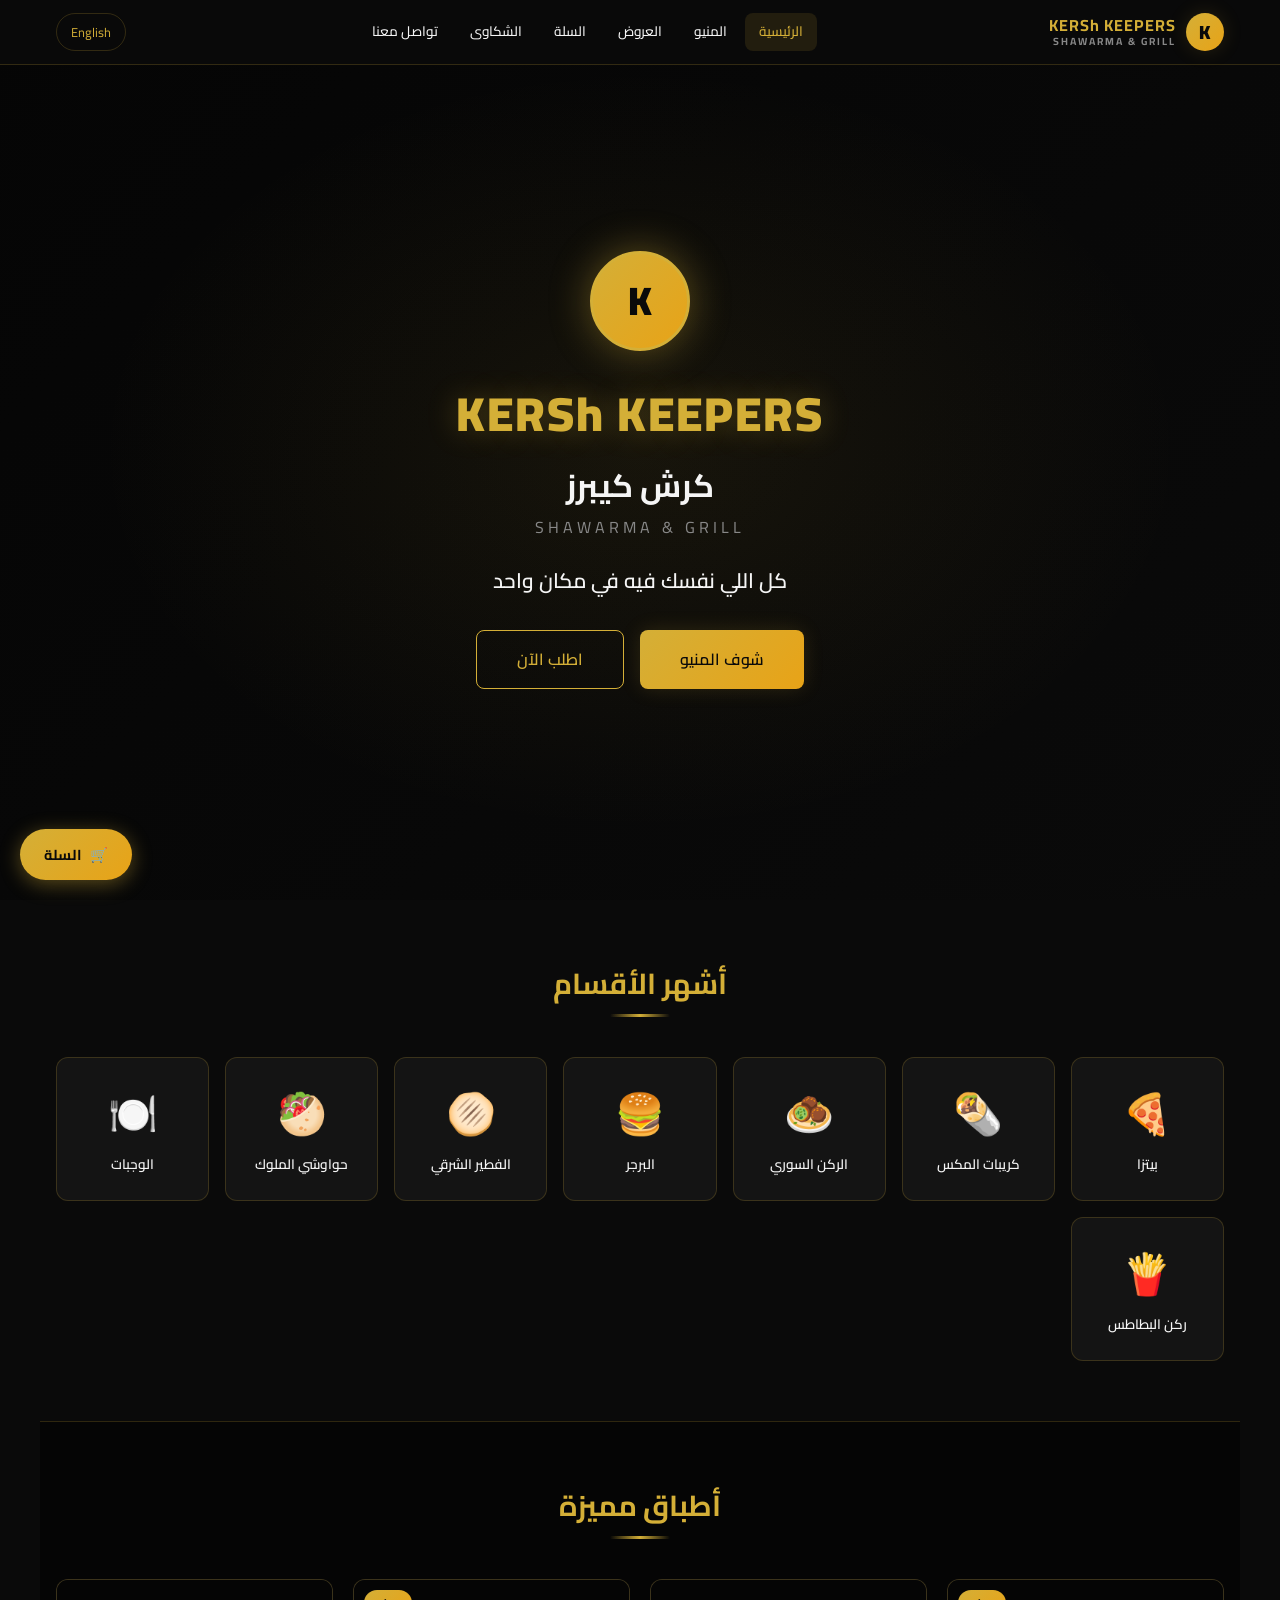
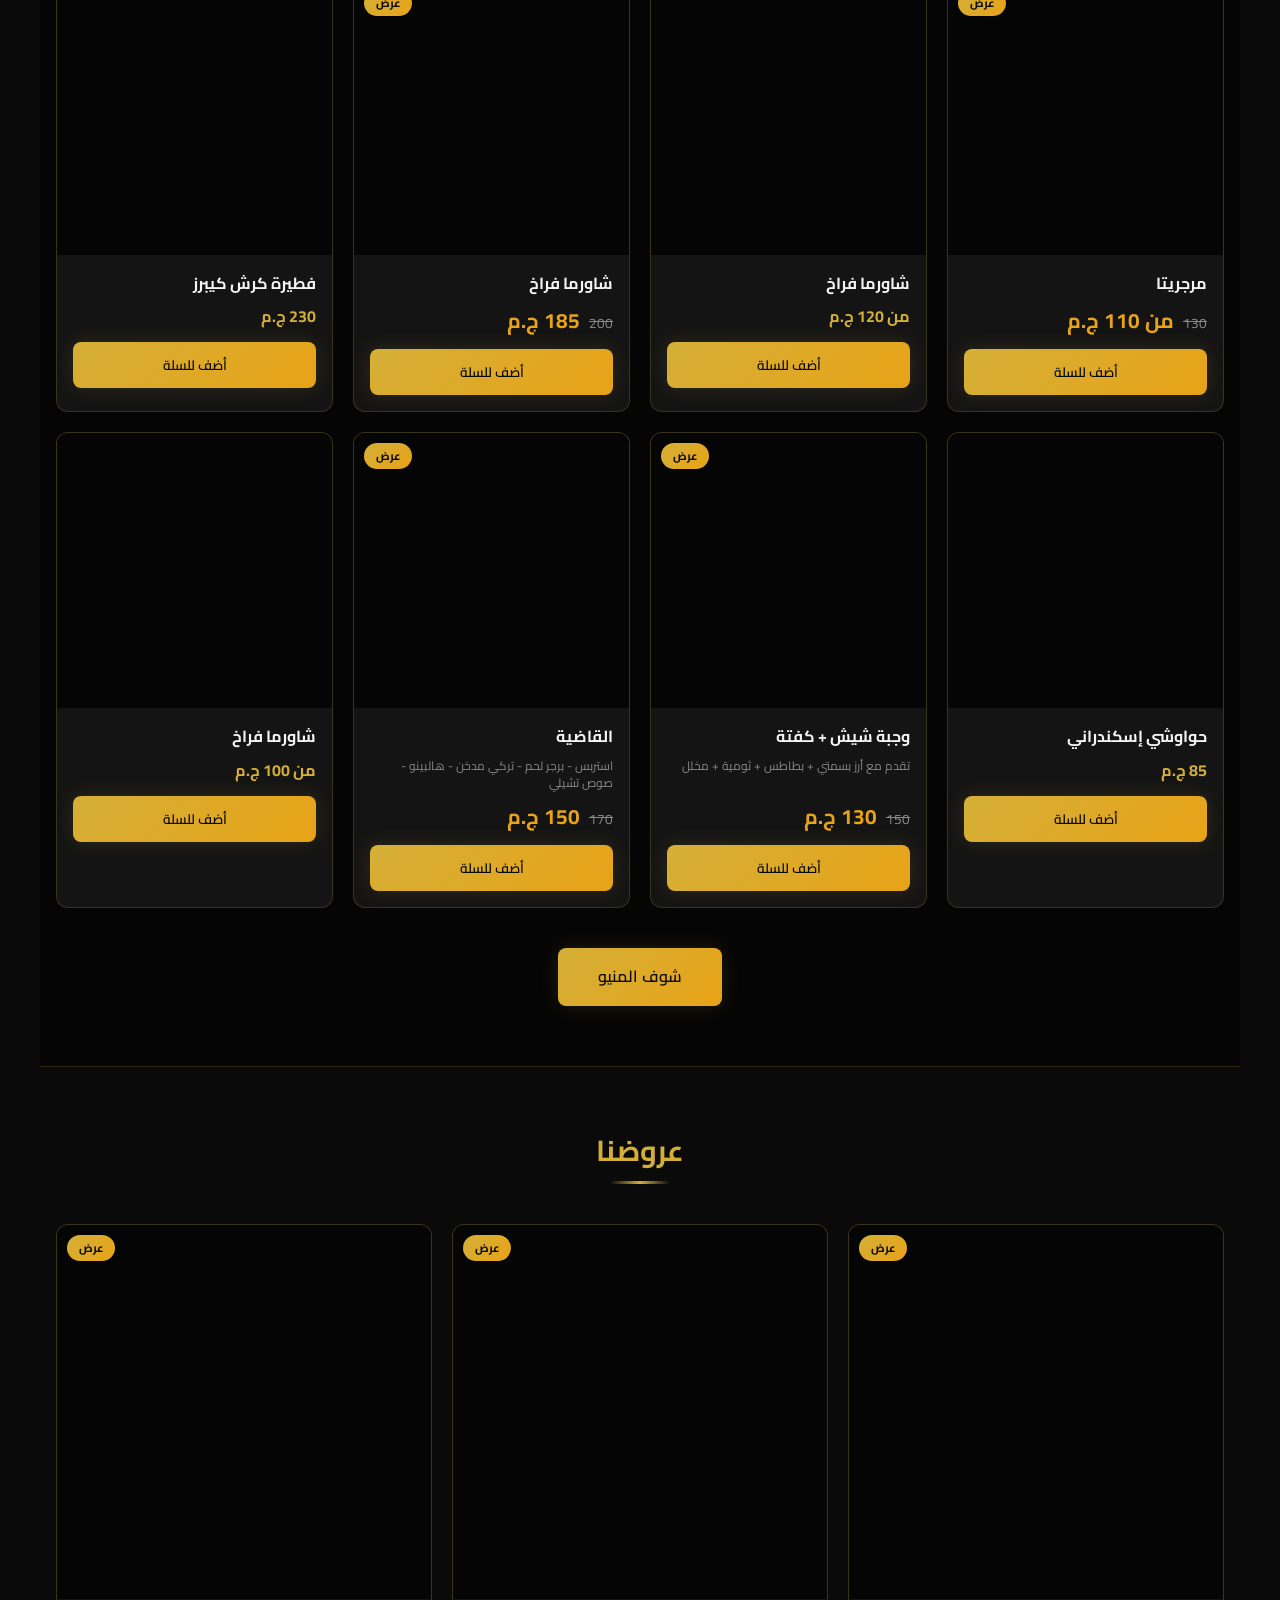
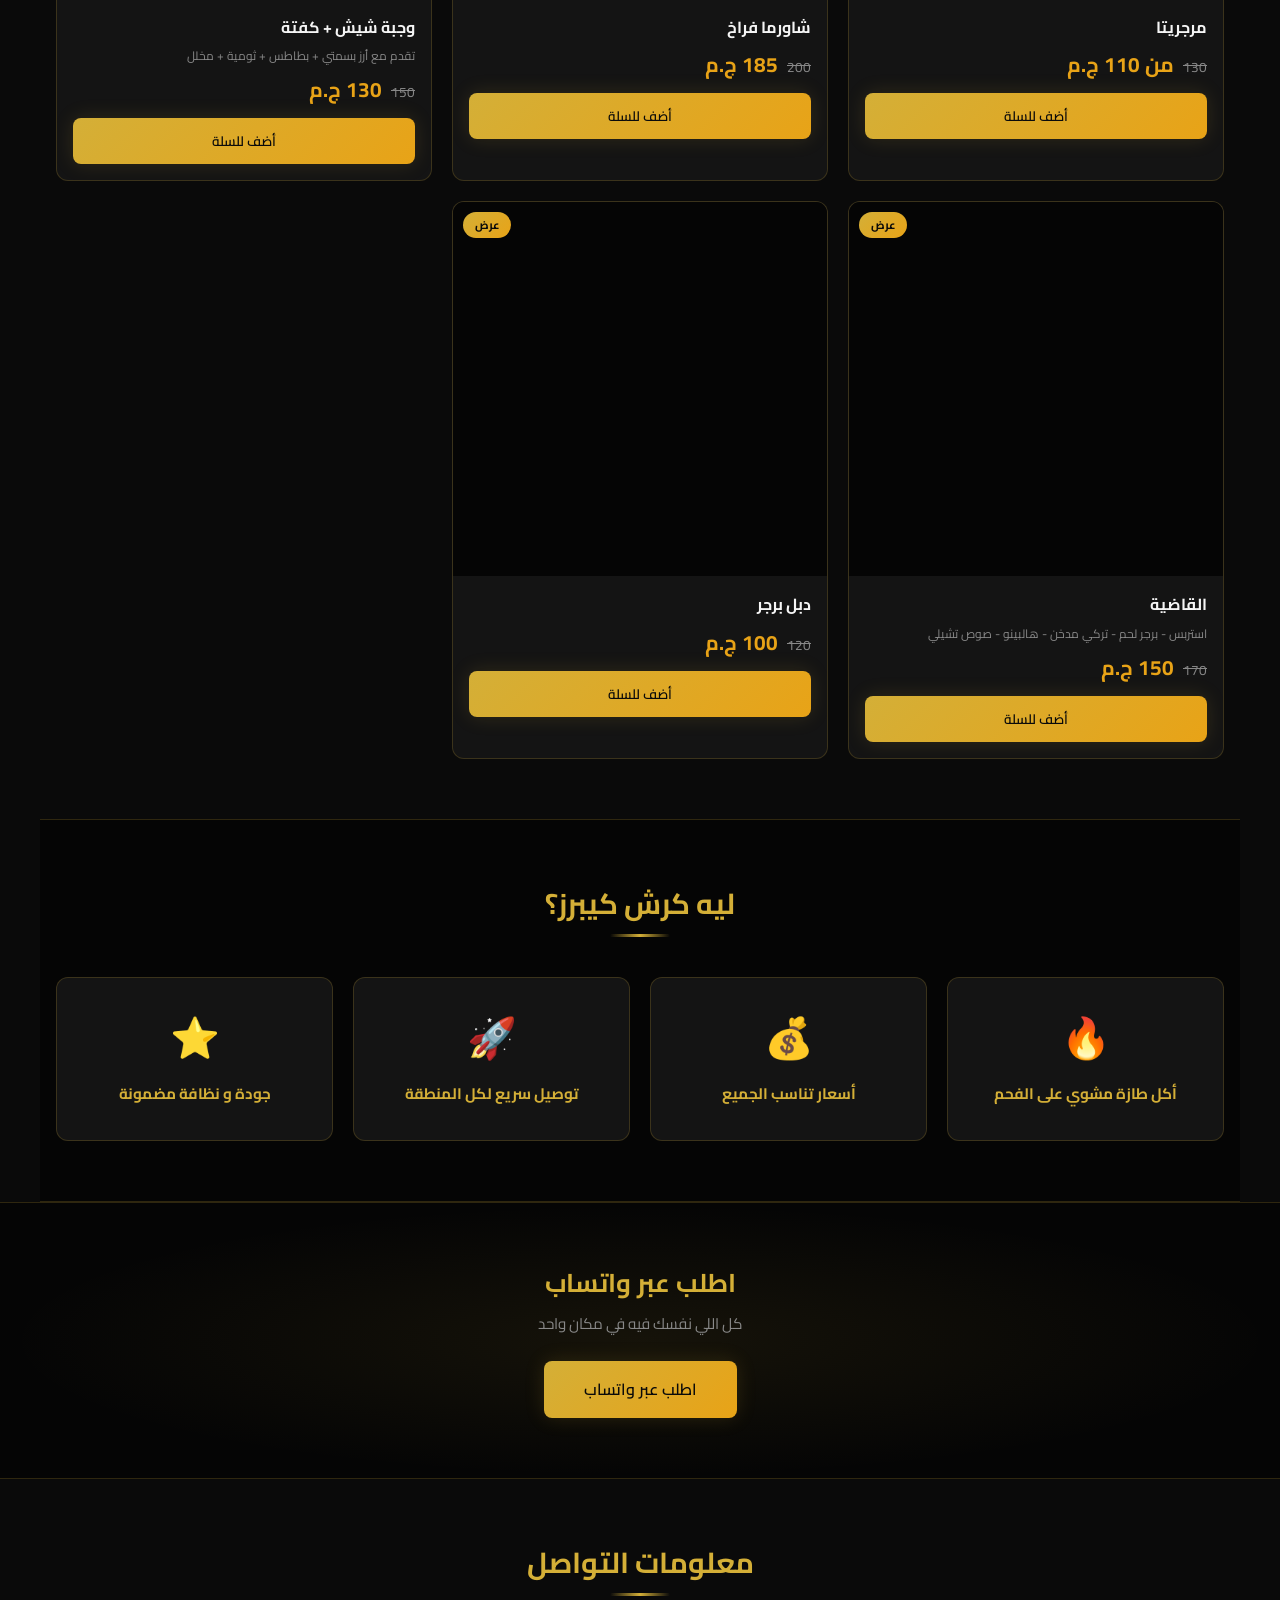
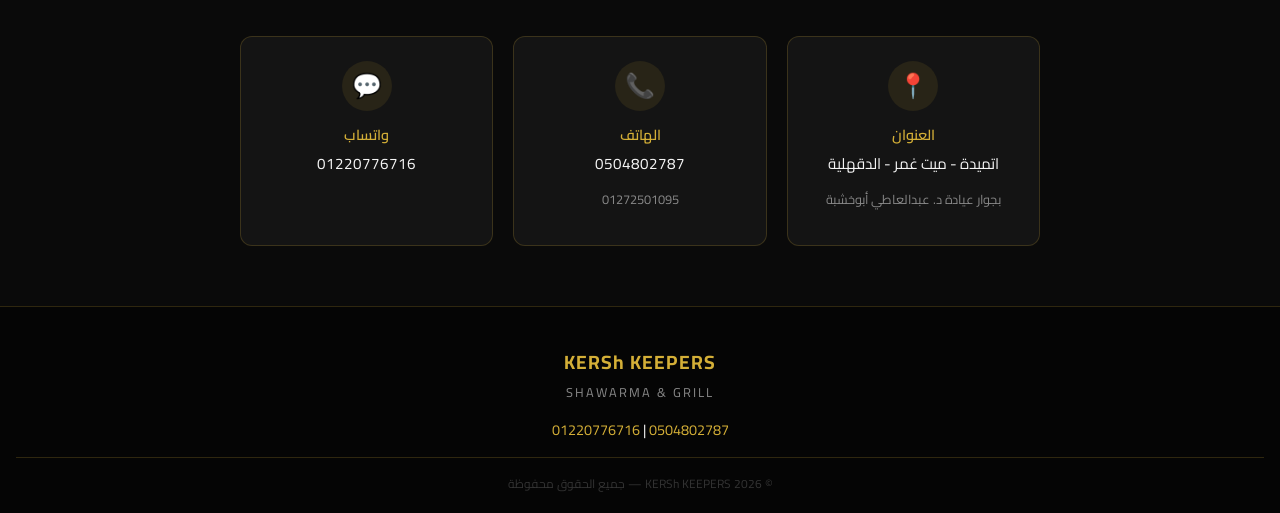
==== index.html @ 77aa8980 "first commit" ====
<!DOCTYPE html>
<html lang="ar" dir="rtl">
<head>
  <meta charset="UTF-8" />
  <meta name="viewport" content="width=device-width, initial-scale=1.0" />
  <title>KERSh KEEPERS - Shawarma & Grill</title>
  <meta name="description" content="كرش كيبرز - شاورما و جريل | كل اللي نفسك فيه في مكان واحد" />
  <link rel="stylesheet" href="./css/style.css" />
</head>
<body class="rtl">

  <!-- Navbar -->
  <nav class="navbar">
    <div class="nav-container">
      <a href="index.html" class="nav-brand">
        <div class="brand-logo">K</div>
        <div class="brand-text">
          <span class="brand-name">KERSh KEEPERS</span>
          <span class="brand-slogan">SHAWARMA & GRILL</span>
        </div>
      </a>
      <div class="nav-links"></div>
      <div class="nav-actions">
        <button id="lang-switch">English</button>
        <button class="nav-toggle"><span></span><span></span><span></span></button>
      </div>
    </div>
  </nav>

  <!-- Hero -->
  <section class="hero">
    <div class="hero-bg"></div>
    <div class="hero-content">
      <div class="hero-logo">K</div>
      <h1>KERSh KEEPERS</h1>
      <div class="hero-arabic">كرش كيبرز</div>
      <div class="hero-slogan">Shawarma & Grill</div>
      <p class="hero-headline" data-i18n="home.headline">كل اللي نفسك فيه في مكان واحد</p>
      <div class="hero-buttons">
        <a href="menu.html" class="btn btn-gold btn-lg" data-i18n="home.viewMenu">شوف المنيو</a>
        <a href="cart.html" class="btn btn-outline btn-lg" data-i18n="home.orderNow">اطلب الآن</a>
      </div>
    </div>
  </section>

  <!-- Popular Categories -->
  <section class="section">
    <div class="section-title">
      <h2 data-i18n="home.popularCategories">أشهر الأقسام</h2>
      <div class="title-line"></div>
    </div>
    <div class="cat-grid" id="home-categories"></div>
  </section>

  <!-- Featured Products -->
  <section class="section" style="background: var(--dark-black); border-top: 1px solid var(--border); border-bottom: 1px solid var(--border);">
    <div class="section-title">
      <h2 data-i18n="home.featuredProducts">أطباق مميزة</h2>
      <div class="title-line"></div>
    </div>
    <div class="product-grid" id="home-featured"></div>
    <div class="text-center mt-40">
      <a href="menu.html" class="btn btn-gold btn-lg" data-i18n="home.viewMenu">شوف المنيو</a>
    </div>
  </section>

  <!-- Offers -->
  <section class="section">
    <div class="section-title">
      <h2 data-i18n="home.offers">عروضنا</h2>
      <div class="title-line"></div>
    </div>
    <div id="home-offers"></div>
  </section>

  <!-- Why Us -->
  <section class="section" style="background: var(--dark-black); border-top: 1px solid var(--border); border-bottom: 1px solid var(--border);">
    <div class="section-title">
      <h2 data-i18n="home.whyUs">ليه كرش كيبرز؟</h2>
      <div class="title-line"></div>
    </div>
    <div class="why-grid">
      <div class="why-card">
        <div class="why-icon">🔥</div>
        <h3 data-i18n="home.whyUs1">أكل طازة مشوي على الفحم</h3>
      </div>
      <div class="why-card">
        <div class="why-icon">💰</div>
        <h3 data-i18n="home.whyUs2">أسعار تناسب الجميع</h3>
      </div>
      <div class="why-card">
        <div class="why-icon">🚀</div>
        <h3 data-i18n="home.whyUs3">توصيل سريع لكل المنطقة</h3>
      </div>
      <div class="why-card">
        <div class="why-icon">⭐</div>
        <h3 data-i18n="home.whyUs4">جودة و نظافة مضمونة</h3>
      </div>
    </div>
  </section>

  <!-- WhatsApp CTA -->
  <section class="cta-section">
    <h2 data-i18n="home.whatsappCTA">اطلب عبر واتساب</h2>
    <p data-i18n="home.headline">كل اللي نفسك فيه في مكان واحد</p>
    <a href="https://wa.me/201220776716" target="_blank" class="btn btn-gold btn-lg" data-i18n="home.whatsappCTA">اطلب عبر واتساب</a>
  </section>

  <!-- Contact Info -->
  <section class="section">
    <div class="section-title">
      <h2 data-i18n="home.contactInfo">معلومات التواصل</h2>
      <div class="title-line"></div>
    </div>
    <div class="contact-grid">
      <div class="contact-card">
        <div class="contact-icon">📍</div>
        <h3 data-i18n="contact.address">العنوان</h3>
        <p>اتميدة - ميت غمر - الدقهلية</p>
        <p class="contact-detail">بجوار عيادة د. عبدالعاطي أبوخشبة</p>
      </div>
      <div class="contact-card">
        <div class="contact-icon">📞</div>
        <h3 data-i18n="contact.phone">الهاتف</h3>
        <p><a href="tel:0504802787">0504802787</a></p>
        <p class="contact-detail"><a href="tel:01272501095">01272501095</a></p>
      </div>
      <div class="contact-card">
        <div class="contact-icon">💬</div>
        <h3 data-i18n="contact.whatsapp">واتساب</h3>
        <p><a href="https://wa.me/201220776716" target="_blank">01220776716</a></p>
      </div>
    </div>
  </section>

  <!-- Footer -->
  <footer class="footer">
    <div class="footer-brand">KERSh KEEPERS</div>
    <div class="footer-slogan">SHAWARMA & GRILL</div>
    <div class="footer-phone">
      <a href="tel:0504802787">0504802787</a> | 
      <a href="https://wa.me/201220776716" target="_blank">01220776716</a>
    </div>
    <div class="footer-copy">
      &copy; 2026 KERSh KEEPERS — <span data-i18n="footer.rights">جميع الحقوق محفوظة</span>
    </div>
  </footer>

  <!-- Sticky Cart -->
  <div class="sticky-cart" id="sticky-cart">
    <a href="cart.html">
      🛒 <span data-i18n="nav.cart">السلة</span>
      <span class="sticky-badge cart-badge" style="display:none">0</span>
    </a>
  </div>

  <!-- Scripts -->
  <script src="./data/products.js"></script>
  <script src="./js/language.js"></script>
  <script src="./js/cart.js"></script>
  <script src="./js/whatsapp.js"></script>
  <script src="./js/app.js"></script>
  <script>
    function renderHome() {
      /* Categories */
      var catContainer = document.getElementById("home-categories");
      if (catContainer) {
        catContainer.innerHTML = "";
        var featuredCats = ["pizza", "crepe-mix", "syrian", "burger", "fateer", "hawashi", "meals", "potato"];
        featuredCats.forEach(function (catId) {
          var cat = categories.find(function (c) { return c.id === catId; });
          if (!cat) return;
          var a = document.createElement("a");
          a.href = "menu.html?cat=" + cat.id;
          a.className = "cat-card";
          a.innerHTML = '<div class="cat-icon">' + cat.icon + '</div>' +
            '<div class="cat-name">' + (getLang() === "ar" ? cat.nameAr : cat.nameEn) + '</div>';
          catContainer.appendChild(a);
        });
      }

      /* Featured */
      var featContainer = document.getElementById("home-featured");
      if (featContainer) {
        featContainer.innerHTML = "";
        getFeaturedProducts().slice(0, 8).forEach(function (p) {
          featContainer.appendChild(renderProductCard(p));
        });
      }

      /* Offers */
      var offersContainer = document.getElementById("home-offers");
      if (offersContainer) {
        var offers = getOfferProducts();
        if (offers.length === 0) {
          offersContainer.innerHTML =
            '<div class="cta-section" style="border:none;padding:30px;">' +
            '<p data-i18n="offers.noOffersHint">تابعنا لأحدث العروض والخصومات</p>' +
            '<a href="offers.html" class="btn btn-outline mt-20" data-i18n="offers.title">العروض</a>' +
            '</div>';
        } else {
          var grid = document.createElement("div");
          grid.className = "offers-grid";
          offers.forEach(function (p) { grid.appendChild(renderProductCard(p)); });
          offersContainer.appendChild(grid);
        }
      }

      /* Sticky cart */
      var sticky = document.getElementById("sticky-cart");
      if (sticky) {
        sticky.classList.add("show");
      }
    }

    document.addEventListener("DOMContentLoaded", function () {
      renderHome();
      document.addEventListener("langChanged", renderHome);
    });
  </script>
</body>
</html>
---- css/style.css ----
/* ============================================================
   KERSH KEEPERS — Dark Luxury Gold Theme
   ============================================================ */

@import url('https://fonts.googleapis.com/css2?family=Cairo:wght@400;600;700;900&family=Poppins:wght@400;500;600;700&display=swap');

:root {
  --black: #0a0a0a;
  --dark-black: #050505;
  --card-black: #141414;
  --card-black-hover: #1a1a1a;
  --gold: #d4af37;
  --gold-light: #e8c558;
  --gold-dark: #b8941e;
  --orange-gold: #e8a317;
  --white: #f5f5f5;
  --gray: #888;
  --gray-dark: #333;
  --border: rgba(212, 175, 55, 0.2);
  --border-hover: rgba(212, 175, 55, 0.5);
  --glow: 0 0 20px rgba(212, 175, 55, 0.15);
  --glow-strong: 0 0 30px rgba(212, 175, 55, 0.3);
  --radius: 12px;
  --radius-sm: 8px;
  --radius-lg: 20px;
  --transition: 0.3s ease;
  --font-ar: "Cairo", "Segoe UI", sans-serif;
  --font-en: "Poppins", "Segoe UI", sans-serif;
}

* {
  margin: 0;
  padding: 0;
  box-sizing: border-box;
}

html {
  scroll-behavior: smooth;
}

body {
  background: var(--black);
  color: var(--white);
  font-family: var(--font-en);
  line-height: 1.6;
  min-height: 100vh;
  overflow-x: hidden;
}

body.rtl {
  font-family: var(--font-ar);
  text-align: right;
}

body.ltr {
  text-align: left;
}

a {
  color: inherit;
  text-decoration: none;
}

img {
  max-width: 100%;
  display: block;
}

/* ============================================================
   NAVBAR
   ============================================================ */
.navbar {
  position: fixed;
  top: 0;
  left: 0;
  right: 0;
  z-index: 1000;
  background: rgba(10, 10, 10, 0.95);
  backdrop-filter: blur(10px);
  border-bottom: 1px solid var(--border);
  transition: var(--transition);
}

.nav-container {
  max-width: 1200px;
  margin: 0 auto;
  padding: 0 16px;
  display: flex;
  align-items: center;
  justify-content: space-between;
  height: 64px;
}

.nav-brand {
  display: flex;
  align-items: center;
  gap: 10px;
  font-weight: 700;
  font-size: 1.1rem;
  color: var(--gold);
  letter-spacing: 1px;
}

.nav-brand .brand-logo {
  width: 38px;
  height: 38px;
  border-radius: 50%;
  background: linear-gradient(135deg, var(--gold), var(--orange-gold));
  display: flex;
  align-items: center;
  justify-content: center;
  font-size: 1.2rem;
  color: var(--black);
  font-weight: 900;
  box-shadow: var(--glow);
  flex-shrink: 0;
}

.nav-brand .brand-text {
  display: flex;
  flex-direction: column;
  line-height: 1.2;
}

.nav-brand .brand-text .brand-name {
  font-size: 1rem;
  color: var(--gold);
}

.nav-brand .brand-text .brand-slogan {
  font-size: 0.65rem;
  color: var(--gray);
  letter-spacing: 2px;
}

.nav-links {
  display: flex;
  align-items: center;
  gap: 4px;
  list-style: none;
}

.nav-links a {
  padding: 8px 14px;
  border-radius: var(--radius-sm);
  font-size: 0.85rem;
  font-weight: 500;
  color: var(--white);
  transition: var(--transition);
  position: relative;
  white-space: nowrap;
}

.nav-links a:hover {
  color: var(--gold);
  background: rgba(212, 175, 55, 0.08);
}

.nav-links a.active {
  color: var(--gold);
  background: rgba(212, 175, 55, 0.12);
}

.nav-actions {
  display: flex;
  align-items: center;
  gap: 8px;
}

.nav-toggle {
  display: none;
  flex-direction: column;
  gap: 4px;
  background: none;
  border: none;
  cursor: pointer;
  padding: 6px;
}

.nav-toggle span {
  width: 24px;
  height: 2px;
  background: var(--gold);
  transition: var(--transition);
  border-radius: 2px;
}

.nav-toggle.active span:nth-child(1) {
  transform: rotate(45deg) translate(5px, 5px);
}
.nav-toggle.active span:nth-child(2) {
  opacity: 0;
}
.nav-toggle.active span:nth-child(3) {
  transform: rotate(-45deg) translate(6px, -6px);
}

#lang-switch {
  padding: 6px 14px;
  border-radius: 20px;
  border: 1px solid var(--border);
  background: transparent;
  color: var(--gold);
  font-size: 0.8rem;
  cursor: pointer;
  transition: var(--transition);
  font-family: inherit;
  white-space: nowrap;
}

#lang-switch:hover {
  background: rgba(212, 175, 55, 0.1);
  border-color: var(--gold);
}

/* Cart badge */
.cart-badge {
  position: absolute;
  top: -6px;
  inset-inline-end: -6px;
  background: var(--orange-gold);
  color: var(--black);
  font-size: 0.65rem;
  font-weight: 700;
  min-width: 18px;
  height: 18px;
  border-radius: 9px;
  display: flex;
  align-items: center;
  justify-content: center;
  padding: 0 4px;
}

/* ============================================================
   BUTTONS
   ============================================================ */
.btn {
  display: inline-flex;
  align-items: center;
  justify-content: center;
  gap: 8px;
  padding: 12px 28px;
  border-radius: var(--radius-sm);
  font-size: 0.9rem;
  font-weight: 600;
  cursor: pointer;
  transition: var(--transition);
  border: none;
  font-family: inherit;
  text-align: center;
}

.btn-gold {
  background: linear-gradient(135deg, var(--gold), var(--orange-gold));
  color: var(--black);
  box-shadow: var(--glow);
}

.btn-gold:hover {
  transform: translateY(-2px);
  box-shadow: var(--glow-strong);
}

.btn-outline {
  background: transparent;
  border: 1px solid var(--gold);
  color: var(--gold);
}

.btn-outline:hover {
  background: rgba(212, 175, 55, 0.1);
}

.btn-dark {
  background: var(--card-black);
  border: 1px solid var(--border);
  color: var(--white);
}

.btn-dark:hover {
  border-color: var(--gold);
  color: var(--gold);
}

.btn-block {
  width: 100%;
}

.btn-sm {
  padding: 8px 16px;
  font-size: 0.8rem;
}

.btn-lg {
  padding: 16px 40px;
  font-size: 1rem;
}

/* ============================================================
   HERO
   ============================================================ */
.hero {
  position: relative;
  min-height: 100vh;
  display: flex;
  align-items: center;
  justify-content: center;
  text-align: center;
  padding: 80px 16px 40px;
  overflow: hidden;
}

.hero-bg {
  position: absolute;
  top: 0; left: 0; right: 0; bottom: 0;
  background:
    radial-gradient(ellipse at center, rgba(212, 175, 55, 0.08) 0%, transparent 60%),
    linear-gradient(135deg, var(--dark-black), var(--black));
  z-index: 0;
}

.hero-bg::before {
  content: "";
  position: absolute;
  top: 0; left: 0; right: 0; bottom: 0;
  background-image: url('https://images.pexels.com/photos/37128330/pexels-photo-37128330.jpeg?auto=compress&cs=tinysrgb&w=1200');
  background-size: cover;
  background-position: center;
  opacity: 0.12;
  z-index: -1;
}

.hero-content {
  position: relative;
  z-index: 1;
  max-width: 700px;
  animation: fadeInUp 0.8s ease;
}

.hero-logo {
  width: 100px;
  height: 100px;
  border-radius: 50%;
  background: linear-gradient(135deg, var(--gold), var(--orange-gold));
  display: flex;
  align-items: center;
  justify-content: center;
  margin: 0 auto 24px;
  font-size: 2.5rem;
  font-weight: 900;
  color: var(--black);
  box-shadow: 0 0 40px rgba(212, 175, 55, 0.4);
  border: 3px solid var(--gold);
}

.hero h1 {
  font-size: 3rem;
  font-weight: 900;
  color: var(--gold);
  letter-spacing: 2px;
  margin-bottom: 8px;
  text-shadow: 0 0 30px rgba(212, 175, 55, 0.3);
}

.hero .hero-arabic {
  font-size: 2rem;
  color: var(--white);
  margin-bottom: 4px;
  font-weight: 700;
}

.hero .hero-slogan {
  font-size: 1rem;
  color: var(--gray);
  letter-spacing: 4px;
  text-transform: uppercase;
  margin-bottom: 24px;
}

.hero-headline {
  font-size: 1.3rem;
  color: var(--white);
  margin-bottom: 32px;
  font-weight: 600;
}

.hero-buttons {
  display: flex;
  gap: 16px;
  justify-content: center;
  flex-wrap: wrap;
}

/* ============================================================
   SECTIONS
   ============================================================ */
.section {
  padding: 60px 16px;
  max-width: 1200px;
  margin: 0 auto;
}

.section-title {
  text-align: center;
  margin-bottom: 40px;
}

.section-title h2 {
  font-size: 1.8rem;
  font-weight: 700;
  color: var(--gold);
  margin-bottom: 8px;
}

.section-title .title-line {
  width: 60px;
  height: 3px;
  background: linear-gradient(90deg, transparent, var(--gold), transparent);
  margin: 0 auto;
  border-radius: 2px;
}

/* ============================================================
   CATEGORY CARDS (home)
   ============================================================ */
.cat-grid {
  display: grid;
  grid-template-columns: repeat(auto-fill, minmax(140px, 1fr));
  gap: 16px;
}

.cat-card {
  background: var(--card-black);
  border: 1px solid var(--border);
  border-radius: var(--radius);
  padding: 24px 12px;
  text-align: center;
  cursor: pointer;
  transition: var(--transition);
  text-decoration: none;
  color: inherit;
  display: block;
}

.cat-card:hover {
  border-color: var(--gold);
  transform: translateY(-4px);
  box-shadow: var(--glow);
}

.cat-card .cat-icon {
  font-size: 2.5rem;
  margin-bottom: 8px;
}

.cat-card .cat-name {
  font-size: 0.85rem;
  font-weight: 600;
  color: var(--white);
}

/* ============================================================
   PRODUCT GRID
   ============================================================ */
.product-grid {
  display: grid;
  grid-template-columns: repeat(auto-fill, minmax(260px, 1fr));
  gap: 20px;
}

.product-card {
  background: var(--card-black);
  border: 1px solid var(--border);
  border-radius: var(--radius);
  overflow: hidden;
  transition: var(--transition);
  display: flex;
  flex-direction: column;
}

.product-card:hover {
  border-color: var(--border-hover);
  transform: translateY(-4px);
  box-shadow: var(--glow);
}

.product-img-wrap {
  position: relative;
  width: 100%;
  aspect-ratio: 1;
  overflow: hidden;
  background: var(--dark-black);
}

.product-img-wrap img {
  width: 100%;
  height: 100%;
  object-fit: cover;
  transition: transform 0.4s ease;
}

.product-card:hover .product-img-wrap img {
  transform: scale(1.08);
}

.offer-badge {
  position: absolute;
  top: 10px;
  inset-inline-end: 10px;
  background: linear-gradient(135deg, var(--gold), var(--orange-gold));
  color: var(--black);
  padding: 4px 12px;
  border-radius: 20px;
  font-size: 0.7rem;
  font-weight: 700;
}

.product-body {
  padding: 16px;
  display: flex;
  flex-direction: column;
  gap: 8px;
  flex: 1;
}

.product-name {
  font-size: 1rem;
  font-weight: 700;
  color: var(--white);
}

.product-desc {
  font-size: 0.75rem;
  color: var(--gray);
  line-height: 1.4;
  flex: 1;
}

.product-price {
  font-size: 1rem;
  font-weight: 700;
  color: var(--gold);
}

.product-price .offer-old-price {
  text-decoration: line-through;
  color: var(--gray);
  font-size: 0.85rem;
  font-weight: 400;
  margin-inline-end: 6px;
}

.product-price .offer-new-price {
  color: var(--orange-gold);
  font-weight: 700;
}

.btn-add {
  margin-top: 4px;
  width: 100%;
  padding: 10px;
  font-size: 0.85rem;
}

/* ============================================================
   CATEGORY PILLS (menu page)
   ============================================================ */
.cat-nav {
  display: flex;
  gap: 8px;
  overflow-x: auto;
  padding: 8px 0 16px;
  margin-bottom: 24px;
  -webkit-overflow-scrolling: touch;
  scrollbar-width: thin;
  scrollbar-color: var(--gold) transparent;
}

.cat-nav::-webkit-scrollbar {
  height: 4px;
}
.cat-nav::-webkit-scrollbar-thumb {
  background: var(--gold);
  border-radius: 2px;
}

.cat-pill {
  padding: 8px 18px;
  border-radius: 20px;
  border: 1px solid var(--border);
  background: var(--card-black);
  color: var(--white);
  font-size: 0.82rem;
  font-weight: 500;
  cursor: pointer;
  transition: var(--transition);
  white-space: nowrap;
  font-family: inherit;
  flex-shrink: 0;
}

.cat-pill:hover {
  border-color: var(--gold);
  color: var(--gold);
}

.cat-pill.active {
  background: linear-gradient(135deg, var(--gold), var(--orange-gold));
  color: var(--black);
  border-color: transparent;
}

/* ============================================================
   SEARCH BAR
   ============================================================ */
.search-bar {
  position: relative;
  margin-bottom: 24px;
}

.search-bar input {
  width: 100%;
  padding: 14px 20px 14px 48px;
  border-radius: var(--radius);
  border: 1px solid var(--border);
  background: var(--card-black);
  color: var(--white);
  font-size: 0.95rem;
  font-family: inherit;
  transition: var(--transition);
}

body.rtl .search-bar input {
  padding: 14px 48px 14px 20px;
}

.search-bar input:focus {
  outline: none;
  border-color: var(--gold);
  box-shadow: var(--glow);
}

.search-bar input::placeholder {
  color: var(--gray);
}

.search-bar .search-icon {
  position: absolute;
  top: 50%;
  transform: translateY(-50%);
  inset-inline-start: 16px;
  color: var(--gold);
  font-size: 1.1rem;
}

/* ============================================================
   MODAL
   ============================================================ */
.modal-overlay {
  position: fixed;
  top: 0; left: 0; right: 0; bottom: 0;
  background: rgba(0, 0, 0, 0.8);
  backdrop-filter: blur(4px);
  z-index: 2000;
  display: flex;
  align-items: flex-end;
  justify-content: center;
  animation: fadeIn 0.25s ease;
  overflow-y: auto;
  padding: 0;
}

.product-modal {
  background: var(--card-black);
  border: 1px solid var(--border);
  border-radius: var(--radius-lg) var(--radius-lg) 0 0;
  width: 100%;
  max-width: 500px;
  max-height: 90vh;
  overflow-y: auto;
  animation: slideUp 0.3s ease;
}

@media (min-width: 640px) {
  .modal-overlay {
    align-items: center;
    padding: 20px;
  }
  .product-modal {
    border-radius: var(--radius-lg);
    max-height: 85vh;
  }
}

.modal-header {
  position: relative;
  display: flex;
  gap: 12px;
  padding: 16px;
  border-bottom: 1px solid var(--border);
  align-items: center;
}

.modal-header img {
  width: 64px;
  height: 64px;
  border-radius: var(--radius-sm);
  object-fit: cover;
  flex-shrink: 0;
}

.modal-title {
  flex: 1;
}

.modal-title h3 {
  font-size: 1.1rem;
  color: var(--gold);
  font-weight: 700;
}

.modal-title p {
  font-size: 0.78rem;
  color: var(--gray);
  margin-top: 2px;
}

.modal-close {
  position: absolute;
  top: 12px;
  inset-inline-end: 12px;
  background: rgba(0,0,0,0.4);
  border: none;
  color: var(--white);
  font-size: 1.5rem;
  cursor: pointer;
  width: 32px;
  height: 32px;
  border-radius: 50%;
  display: flex;
  align-items: center;
  justify-content: center;
  transition: var(--transition);
}

.modal-close:hover {
  background: var(--gold);
  color: var(--black);
}

.modal-content {
  padding: 16px;
}

.modal-section {
  margin-bottom: 20px;
}

.modal-section h4 {
  font-size: 0.9rem;
  color: var(--gold);
  margin-bottom: 10px;
  font-weight: 600;
}

/* Size grid */
.size-grid {
  display: grid;
  grid-template-columns: repeat(auto-fit, minmax(120px, 1fr));
  gap: 10px;
}

.size-btn {
  padding: 14px;
  border-radius: var(--radius-sm);
  border: 1px solid var(--border);
  background: var(--dark-black);
  color: var(--white);
  cursor: pointer;
  transition: var(--transition);
  display: flex;
  flex-direction: column;
  gap: 4px;
  align-items: center;
  font-family: inherit;
}

.size-btn:hover {
  border-color: var(--gold);
}

.size-btn.active {
  border-color: var(--gold);
  background: rgba(212, 175, 55, 0.1);
}

.size-name {
  font-weight: 600;
  font-size: 0.85rem;
}

.size-price {
  color: var(--gold);
  font-size: 0.85rem;
  font-weight: 700;
}

/* Addon list */
.addon-list {
  display: flex;
  flex-direction: column;
  gap: 8px;
}

.addon-item {
  display: flex;
  align-items: center;
  gap: 10px;
  padding: 12px;
  border-radius: var(--radius-sm);
  border: 1px solid var(--border);
  background: var(--dark-black);
  cursor: pointer;
  transition: var(--transition);
}

.addon-item:hover {
  border-color: var(--gold);
}

.addon-item input[type="checkbox"] {
  display: none;
}

.addon-check {
  width: 20px;
  height: 20px;
  border: 2px solid var(--gray-dark);
  border-radius: 4px;
  display: flex;
  align-items: center;
  justify-content: center;
  transition: var(--transition);
  flex-shrink: 0;
}

.addon-item input:checked ~ .addon-check {
  background: var(--gold);
  border-color: var(--gold);
}

.addon-item input:checked ~ .addon-check::after {
  content: "✓";
  color: var(--black);
  font-size: 0.8rem;
  font-weight: 700;
}

.addon-name {
  flex: 1;
  font-size: 0.85rem;
  color: var(--white);
}

.addon-price {
  color: var(--gold);
  font-weight: 700;
  font-size: 0.85rem;
}

/* Sauce selector */
.sauce-section {
  margin-top: 12px;
}

.sauce-label {
  font-size: 0.8rem;
  color: var(--gray);
  margin-bottom: 8px;
}

.sauce-grid {
  display: flex;
  flex-wrap: wrap;
  gap: 8px;
}

.sauce-btn {
  padding: 8px 14px;
  border-radius: 20px;
  border: 1px solid var(--border);
  background: var(--dark-black);
  color: var(--white);
  font-size: 0.8rem;
  cursor: pointer;
  transition: var(--transition);
  font-family: inherit;
}

.sauce-btn:hover {
  border-color: var(--gold);
}

.sauce-btn.active {
  background: linear-gradient(135deg, var(--gold), var(--orange-gold));
  color: var(--black);
  border-color: transparent;
}

/* Quantity */
.qty-control {
  display: flex;
  align-items: center;
  gap: 16px;
}

.qty-btn {
  width: 40px;
  height: 40px;
  border-radius: 50%;
  border: 1px solid var(--border);
  background: var(--dark-black);
  color: var(--gold);
  font-size: 1.3rem;
  cursor: pointer;
  transition: var(--transition);
  display: flex;
  align-items: center;
  justify-content: center;
  font-family: inherit;
}

.qty-btn:hover {
  border-color: var(--gold);
  background: rgba(212, 175, 55, 0.1);
}

.qty-display {
  font-size: 1.2rem;
  font-weight: 700;
  color: var(--white);
  min-width: 30px;
  text-align: center;
}

/* Modal footer */
.modal-footer {
  padding: 16px;
  border-top: 1px solid var(--border);
  display: flex;
  flex-direction: column;
  gap: 10px;
  position: sticky;
  bottom: 0;
  background: var(--card-black);
}

.modal-total {
  display: flex;
  justify-content: space-between;
  align-items: center;
  font-size: 1rem;
  font-weight: 600;
  color: var(--white);
}

.modal-total .total-amount {
  color: var(--gold);
  font-size: 1.2rem;
  font-weight: 700;
}

.modal-footer .btn {
  width: 100%;
}

.modal-actions {
  display: flex;
  gap: 8px;
}

.modal-actions .btn {
  flex: 1;
}

/* ============================================================
   CART PAGE
   ============================================================ */
.cart-page {
  padding-top: 80px;
  min-height: 100vh;
}

.cart-header {
  display: flex;
  align-items: center;
  justify-content: space-between;
  margin-bottom: 24px;
}

.cart-header h1 {
  font-size: 1.5rem;
  color: var(--gold);
}

.cart-item {
  display: flex;
  gap: 12px;
  background: var(--card-black);
  border: 1px solid var(--border);
  border-radius: var(--radius);
  padding: 12px;
  margin-bottom: 12px;
  align-items: center;
}

.cart-item img {
  width: 70px;
  height: 70px;
  border-radius: var(--radius-sm);
  object-fit: cover;
  flex-shrink: 0;
}

.cart-item-info {
  flex: 1;
  min-width: 0;
}

.cart-item-name {
  font-size: 0.95rem;
  font-weight: 700;
  color: var(--white);
  margin-bottom: 2px;
}

.cart-item-size,
.cart-item-addons {
  font-size: 0.75rem;
  color: var(--gray);
}

.cart-item-price {
  font-size: 0.9rem;
  color: var(--gold);
  font-weight: 700;
  margin-top: 4px;
}

.cart-item-actions {
  display: flex;
  flex-direction: column;
  align-items: center;
  gap: 8px;
}

.cart-qty {
  display: flex;
  align-items: center;
  gap: 8px;
}

.cart-qty button {
  width: 30px;
  height: 30px;
  border-radius: 50%;
  border: 1px solid var(--border);
  background: var(--dark-black);
  color: var(--gold);
  cursor: pointer;
  font-size: 1rem;
  display: flex;
  align-items: center;
  justify-content: center;
  font-family: inherit;
  transition: var(--transition);
}

.cart-qty button:hover {
  border-color: var(--gold);
}

.cart-qty span {
  font-weight: 700;
  min-width: 24px;
  text-align: center;
  color: var(--white);
}

.cart-remove {
  background: none;
  border: none;
  color: #e74c3c;
  cursor: pointer;
  font-size: 0.75rem;
  padding: 4px;
  font-family: inherit;
}

.cart-empty {
  text-align: center;
  padding: 60px 16px;
}

.cart-empty-icon {
  font-size: 3rem;
  margin-bottom: 16px;
  opacity: 0.3;
}

.cart-empty h2 {
  color: var(--white);
  font-size: 1.2rem;
  margin-bottom: 8px;
}

.cart-empty p {
  color: var(--gray);
  margin-bottom: 24px;
  font-size: 0.9rem;
}

.cart-summary {
  background: var(--card-black);
  border: 1px solid var(--border);
  border-radius: var(--radius);
  padding: 20px;
  margin-top: 20px;
}

.cart-summary-row {
  display: flex;
  justify-content: space-between;
  padding: 8px 0;
  font-size: 0.9rem;
  color: var(--gray);
}

.cart-summary-row.total {
  border-top: 1px solid var(--border);
  margin-top: 8px;
  padding-top: 16px;
  font-size: 1.2rem;
  font-weight: 700;
  color: var(--gold);
}

/* ============================================================
   CHECKOUT FORM
   ============================================================ */
.checkout-form {
  background: var(--card-black);
  border: 1px solid var(--border);
  border-radius: var(--radius);
  padding: 20px;
  margin-top: 20px;
}

.form-group {
  margin-bottom: 16px;
}

.form-group label {
  display: block;
  font-size: 0.85rem;
  color: var(--gold);
  margin-bottom: 6px;
  font-weight: 600;
}

.form-group input,
.form-group textarea,
.form-group select {
  width: 100%;
  padding: 12px 16px;
  border-radius: var(--radius-sm);
  border: 1px solid var(--border);
  background: var(--dark-black);
  color: var(--white);
  font-size: 0.9rem;
  font-family: inherit;
  transition: var(--transition);
}

.form-group input:focus,
.form-group textarea:focus,
.form-group select:focus {
  outline: none;
  border-color: var(--gold);
  box-shadow: var(--glow);
}

.form-group textarea {
  min-height: 80px;
  resize: vertical;
}

.form-row {
  display: grid;
  grid-template-columns: 1fr 1fr;
  gap: 12px;
}

.delivery-options {
  display: flex;
  gap: 12px;
}

.delivery-option {
  flex: 1;
  padding: 14px;
  border-radius: var(--radius-sm);
  border: 1px solid var(--border);
  background: var(--dark-black);
  text-align: center;
  cursor: pointer;
  transition: var(--transition);
  font-size: 0.85rem;
  color: var(--white);
}

.delivery-option.active {
  border-color: var(--gold);
  background: rgba(212, 175, 55, 0.1);
  color: var(--gold);
}

.form-error {
  color: #e74c3c;
  font-size: 0.75rem;
  margin-top: 4px;
  display: none;
}

.form-error.show {
  display: block;
}

/* ============================================================
   OFFERS PAGE
   ============================================================ */
.offers-grid {
  display: grid;
  grid-template-columns: repeat(auto-fill, minmax(280px, 1fr));
  gap: 20px;
}

.offer-card {
  background: var(--card-black);
  border: 1px solid var(--border);
  border-radius: var(--radius);
  overflow: hidden;
  transition: var(--transition);
}

.offer-card:hover {
  border-color: var(--gold);
  transform: translateY(-4px);
  box-shadow: var(--glow);
}

.offer-card .offer-img {
  position: relative;
  width: 100%;
  aspect-ratio: 16/10;
  overflow: hidden;
}

.offer-card .offer-img img {
  width: 100%;
  height: 100%;
  object-fit: cover;
}

.offer-prices {
  display: flex;
  align-items: center;
  gap: 12px;
  margin: 8px 0;
}

.offer-old-price {
  text-decoration: line-through;
  color: var(--gray);
  font-size: 0.9rem;
}

.offer-new-price {
  color: var(--gold);
  font-size: 1.3rem;
  font-weight: 700;
}

.offer-discount {
  background: rgba(231, 76, 60, 0.15);
  color: #e74c3c;
  padding: 2px 10px;
  border-radius: 20px;
  font-size: 0.75rem;
  font-weight: 700;
}

.no-offers {
  text-align: center;
  padding: 80px 16px;
}

.no-offers .icon {
  font-size: 3rem;
  margin-bottom: 16px;
  opacity: 0.3;
}

.no-offers h2 {
  color: var(--white);
  font-size: 1.2rem;
  margin-bottom: 8px;
}

.no-offers p {
  color: var(--gray);
  font-size: 0.9rem;
}

/* ============================================================
   COMPLAINTS PAGE
   ============================================================ */
.complaints-page {
  padding-top: 80px;
  min-height: 100vh;
}

.complaints-form {
  max-width: 600px;
  margin: 0 auto;
  background: var(--card-black);
  border: 1px solid var(--border);
  border-radius: var(--radius);
  padding: 24px;
}

/* ============================================================
   CONTACT PAGE
   ============================================================ */
.contact-page {
  padding-top: 80px;
  min-height: 100vh;
}

.contact-grid {
  display: grid;
  grid-template-columns: repeat(auto-fit, minmax(250px, 1fr));
  gap: 20px;
  max-width: 800px;
  margin: 0 auto;
}

.contact-card {
  background: var(--card-black);
  border: 1px solid var(--border);
  border-radius: var(--radius);
  padding: 24px;
  text-align: center;
  transition: var(--transition);
}

.contact-card:hover {
  border-color: var(--gold);
  box-shadow: var(--glow);
}

.contact-card .contact-icon {
  width: 50px;
  height: 50px;
  border-radius: 50%;
  background: rgba(212, 175, 55, 0.1);
  display: flex;
  align-items: center;
  justify-content: center;
  margin: 0 auto 12px;
  font-size: 1.5rem;
}

.contact-card h3 {
  color: var(--gold);
  font-size: 0.9rem;
  margin-bottom: 6px;
  font-weight: 600;
}

.contact-card p {
  color: var(--white);
  font-size: 0.95rem;
  margin-bottom: 12px;
}

.contact-card .contact-detail {
  color: var(--gray);
  font-size: 0.8rem;
  margin-bottom: 12px;
}

.contact-actions {
  display: flex;
  gap: 8px;
  justify-content: center;
  flex-wrap: wrap;
}

/* ============================================================
   WHY US SECTION
   ============================================================ */
.why-grid {
  display: grid;
  grid-template-columns: repeat(auto-fit, minmax(200px, 1fr));
  gap: 20px;
}

.why-card {
  background: var(--card-black);
  border: 1px solid var(--border);
  border-radius: var(--radius);
  padding: 28px 20px;
  text-align: center;
  transition: var(--transition);
}

.why-card:hover {
  border-color: var(--gold);
  transform: translateY(-4px);
}

.why-card .why-icon {
  font-size: 2.5rem;
  margin-bottom: 12px;
}

.why-card h3 {
  color: var(--gold);
  font-size: 0.95rem;
  margin-bottom: 6px;
}

.why-card p {
  color: var(--gray);
  font-size: 0.82rem;
}

/* ============================================================
   CTA SECTION
   ============================================================ */
.cta-section {
  text-align: center;
  padding: 60px 16px;
  background:
    radial-gradient(ellipse at center, rgba(212, 175, 55, 0.08), transparent 70%),
    var(--dark-black);
  border-top: 1px solid var(--border);
  border-bottom: 1px solid var(--border);
}

.cta-section h2 {
  color: var(--gold);
  font-size: 1.6rem;
  margin-bottom: 8px;
}

.cta-section p {
  color: var(--gray);
  margin-bottom: 24px;
  font-size: 0.95rem;
}

/* ============================================================
   FOOTER
   ============================================================ */
.footer {
  background: var(--dark-black);
  border-top: 1px solid var(--border);
  padding: 40px 16px 20px;
  text-align: center;
}

.footer-brand {
  color: var(--gold);
  font-size: 1.2rem;
  font-weight: 700;
  margin-bottom: 4px;
  letter-spacing: 1px;
}

.footer-slogan {
  color: var(--gray);
  font-size: 0.8rem;
  letter-spacing: 2px;
  margin-bottom: 16px;
}

.footer-phone {
  color: var(--white);
  font-size: 0.9rem;
  margin-bottom: 16px;
}

.footer-phone a {
  color: var(--gold);
}

.footer-copy {
  color: var(--gray-dark);
  font-size: 0.75rem;
  padding-top: 16px;
  border-top: 1px solid var(--border);
}

/* ============================================================
   STICKY CART BUTTON (mobile)
   ============================================================ */
.sticky-cart {
  position: fixed;
  bottom: 20px;
  inset-inline-end: 20px;
  z-index: 900;
  display: none;
}

.sticky-cart.show {
  display: flex;
}

.sticky-cart a {
  display: flex;
  align-items: center;
  gap: 8px;
  padding: 14px 24px;
  border-radius: 50px;
  background: linear-gradient(135deg, var(--gold), var(--orange-gold));
  color: var(--black);
  font-weight: 700;
  font-size: 0.9rem;
  box-shadow: 0 4px 20px rgba(212, 175, 55, 0.4);
  transition: var(--transition);
}

.sticky-cart a:hover {
  transform: scale(1.05);
}

.sticky-cart .sticky-badge {
  background: var(--black);
  color: var(--gold);
  min-width: 22px;
  height: 22px;
  border-radius: 11px;
  display: flex;
  align-items: center;
  justify-content: center;
  font-size: 0.75rem;
  padding: 0 6px;
}

/* ============================================================
   TOAST
   ============================================================ */
.toast {
  position: fixed;
  bottom: 80px;
  left: 50%;
  transform: translateX(-50%) translateY(20px);
  background: var(--card-black);
  border: 1px solid var(--gold);
  color: var(--gold);
  padding: 12px 28px;
  border-radius: 50px;
  font-size: 0.85rem;
  font-weight: 600;
  z-index: 3000;
  opacity: 0;
  transition: var(--transition);
  box-shadow: var(--glow-strong);
}

.toast.show {
  opacity: 1;
  transform: translateX(-50%) translateY(0);
}

/* ============================================================
   PAGE HEADER
   ============================================================ */
.page-header {
  padding: 100px 16px 30px;
  text-align: center;
  background:
    radial-gradient(ellipse at center, rgba(212, 175, 55, 0.06), transparent 70%),
    var(--black);
  border-bottom: 1px solid var(--border);
}

.page-header h1 {
  color: var(--gold);
  font-size: 2rem;
  font-weight: 700;
}

.page-header .header-line {
  width: 60px;
  height: 3px;
  background: linear-gradient(90deg, transparent, var(--gold), transparent);
  margin: 8px auto 0;
  border-radius: 2px;
}

/* ============================================================
   ANIMATIONS
   ============================================================ */
@keyframes fadeIn {
  from { opacity: 0; }
  to { opacity: 1; }
}

@keyframes fadeInUp {
  from { opacity: 0; transform: translateY(30px); }
  to { opacity: 1; transform: translateY(0); }
}

@keyframes slideUp {
  from { transform: translateY(100%); }
  to { transform: translateY(0); }
}

/* ============================================================
   RESPONSIVE
   ============================================================ */
@media (max-width: 768px) {
  .nav-links {
    position: fixed;
    top: 64px;
    inset-inline: 0;
    flex-direction: column;
    background: var(--dark-black);
    border-bottom: 1px solid var(--border);
    padding: 16px;
    gap: 4px;
    transform: translateY(-150%);
    transition: var(--transition);
    z-index: 999;
  }

  .nav-links.open {
    transform: translateY(0);
  }

  .nav-links a {
    width: 100%;
    padding: 12px 16px;
    font-size: 0.95rem;
  }

  .nav-toggle {
    display: flex;
  }

  .hero h1 {
    font-size: 2rem;
  }

  .hero .hero-arabic {
    font-size: 1.5rem;
  }

  .hero-headline {
    font-size: 1.1rem;
  }

  .hero-logo {
    width: 80px;
    height: 80px;
    font-size: 2rem;
  }

  .section {
    padding: 40px 16px;
  }

  .section-title h2 {
    font-size: 1.4rem;
  }

  .product-grid {
    grid-template-columns: repeat(auto-fill, minmax(160px, 1fr));
    gap: 12px;
  }

  .product-body {
    padding: 10px;
  }

  .product-name {
    font-size: 0.85rem;
  }

  .product-desc {
    font-size: 0.7rem;
  }

  .product-price {
    font-size: 0.85rem;
  }

  .cat-grid {
    grid-template-columns: repeat(auto-fill, minmax(100px, 1fr));
    gap: 10px;
  }

  .cat-card {
    padding: 16px 8px;
  }

  .cat-card .cat-icon {
    font-size: 2rem;
  }

  .cat-card .cat-name {
    font-size: 0.75rem;
  }

  .form-row {
    grid-template-columns: 1fr;
  }

  .cart-item img {
    width: 56px;
    height: 56px;
  }

  .page-header h1 {
    font-size: 1.5rem;
  }
}

@media (max-width: 380px) {
  .product-grid {
    grid-template-columns: 1fr 1fr;
  }

  .hero h1 {
    font-size: 1.6rem;
  }
}

@media (min-width: 769px) {
  .product-grid {
    grid-template-columns: repeat(auto-fill, minmax(240px, 1fr));
  }
}

/* ============================================================
   SCROLLBAR
   ============================================================ */
::-webkit-scrollbar {
  width: 8px;
}

::-webkit-scrollbar-track {
  background: var(--dark-black);
}

::-webkit-scrollbar-thumb {
  background: var(--gold-dark);
  border-radius: 4px;
}

::-webkit-scrollbar-thumb:hover {
  background: var(--gold);
}

/* ============================================================
   UTILITIES
   ============================================================ */
.text-center { text-align: center; }
.mt-20 { margin-top: 20px; }
.mt-40 { margin-top: 40px; }
.mb-20 { margin-bottom: 20px; }
.hidden { display: none !important; }
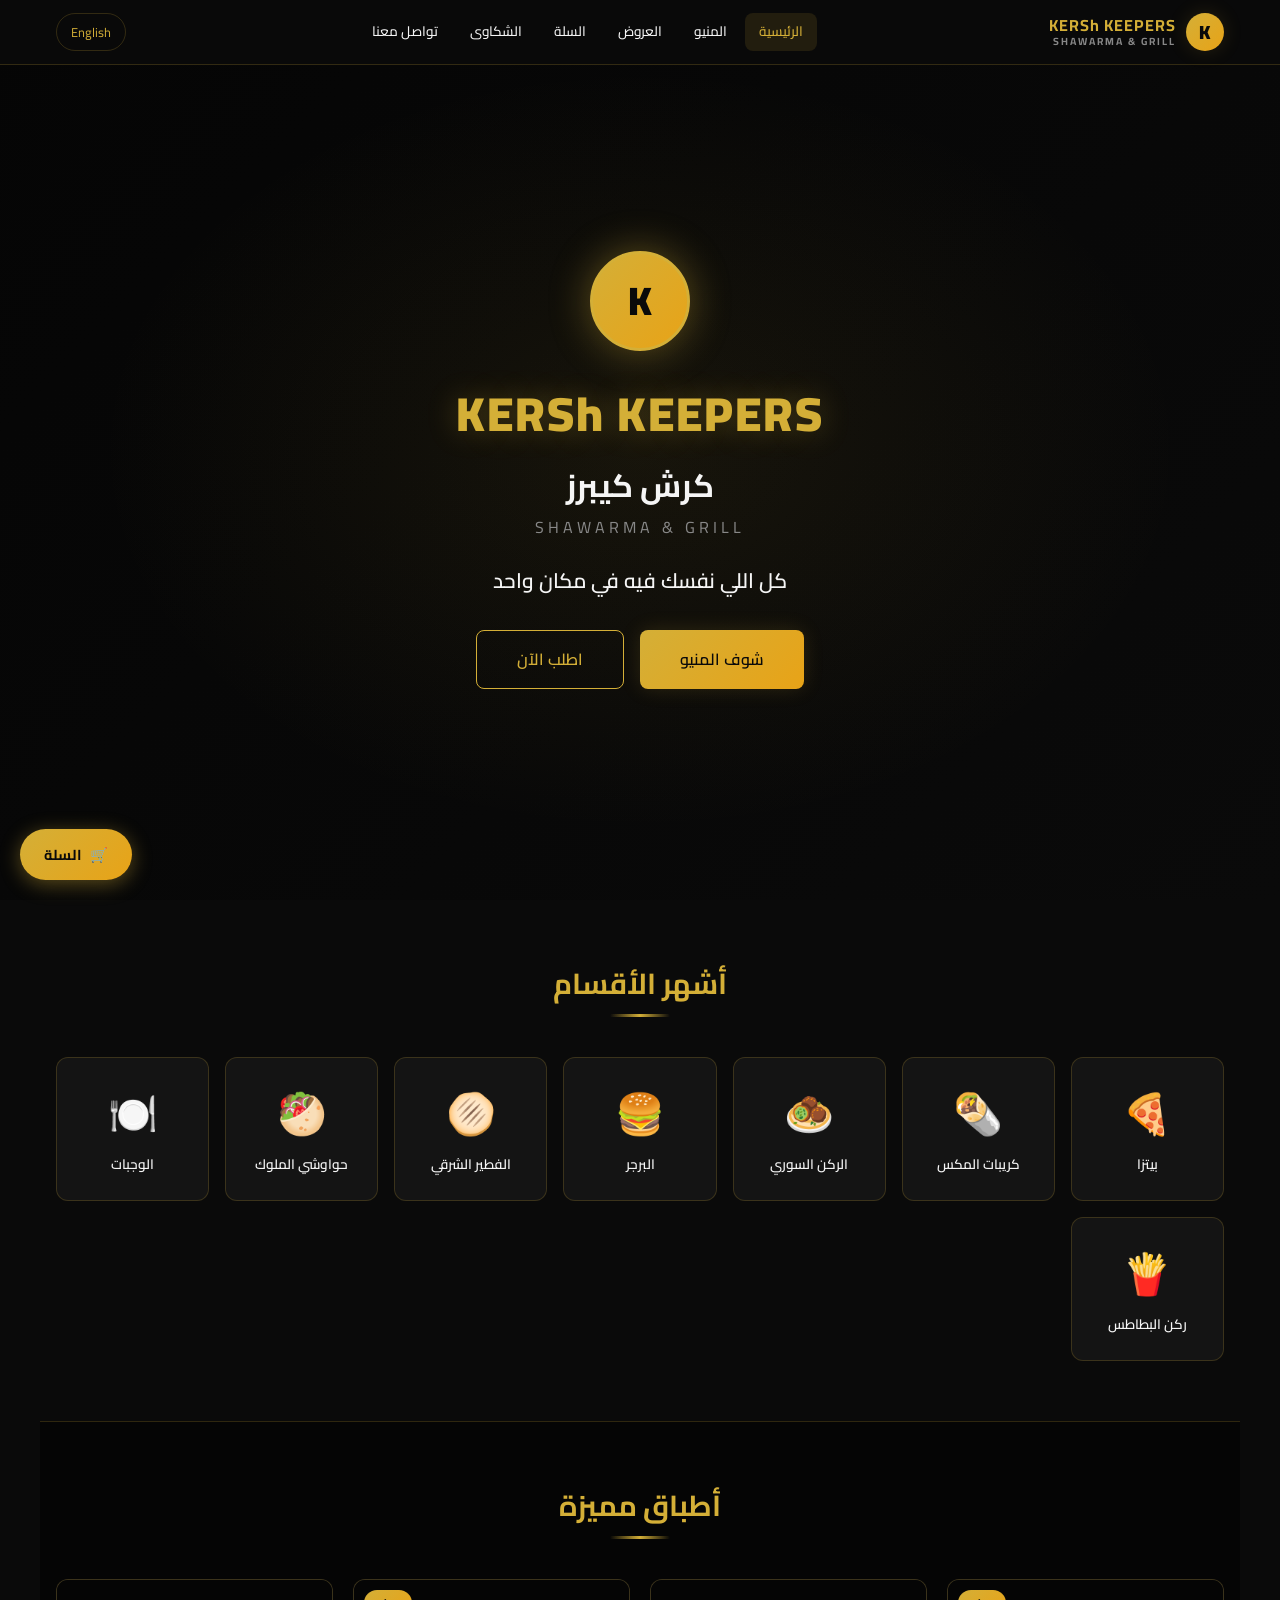
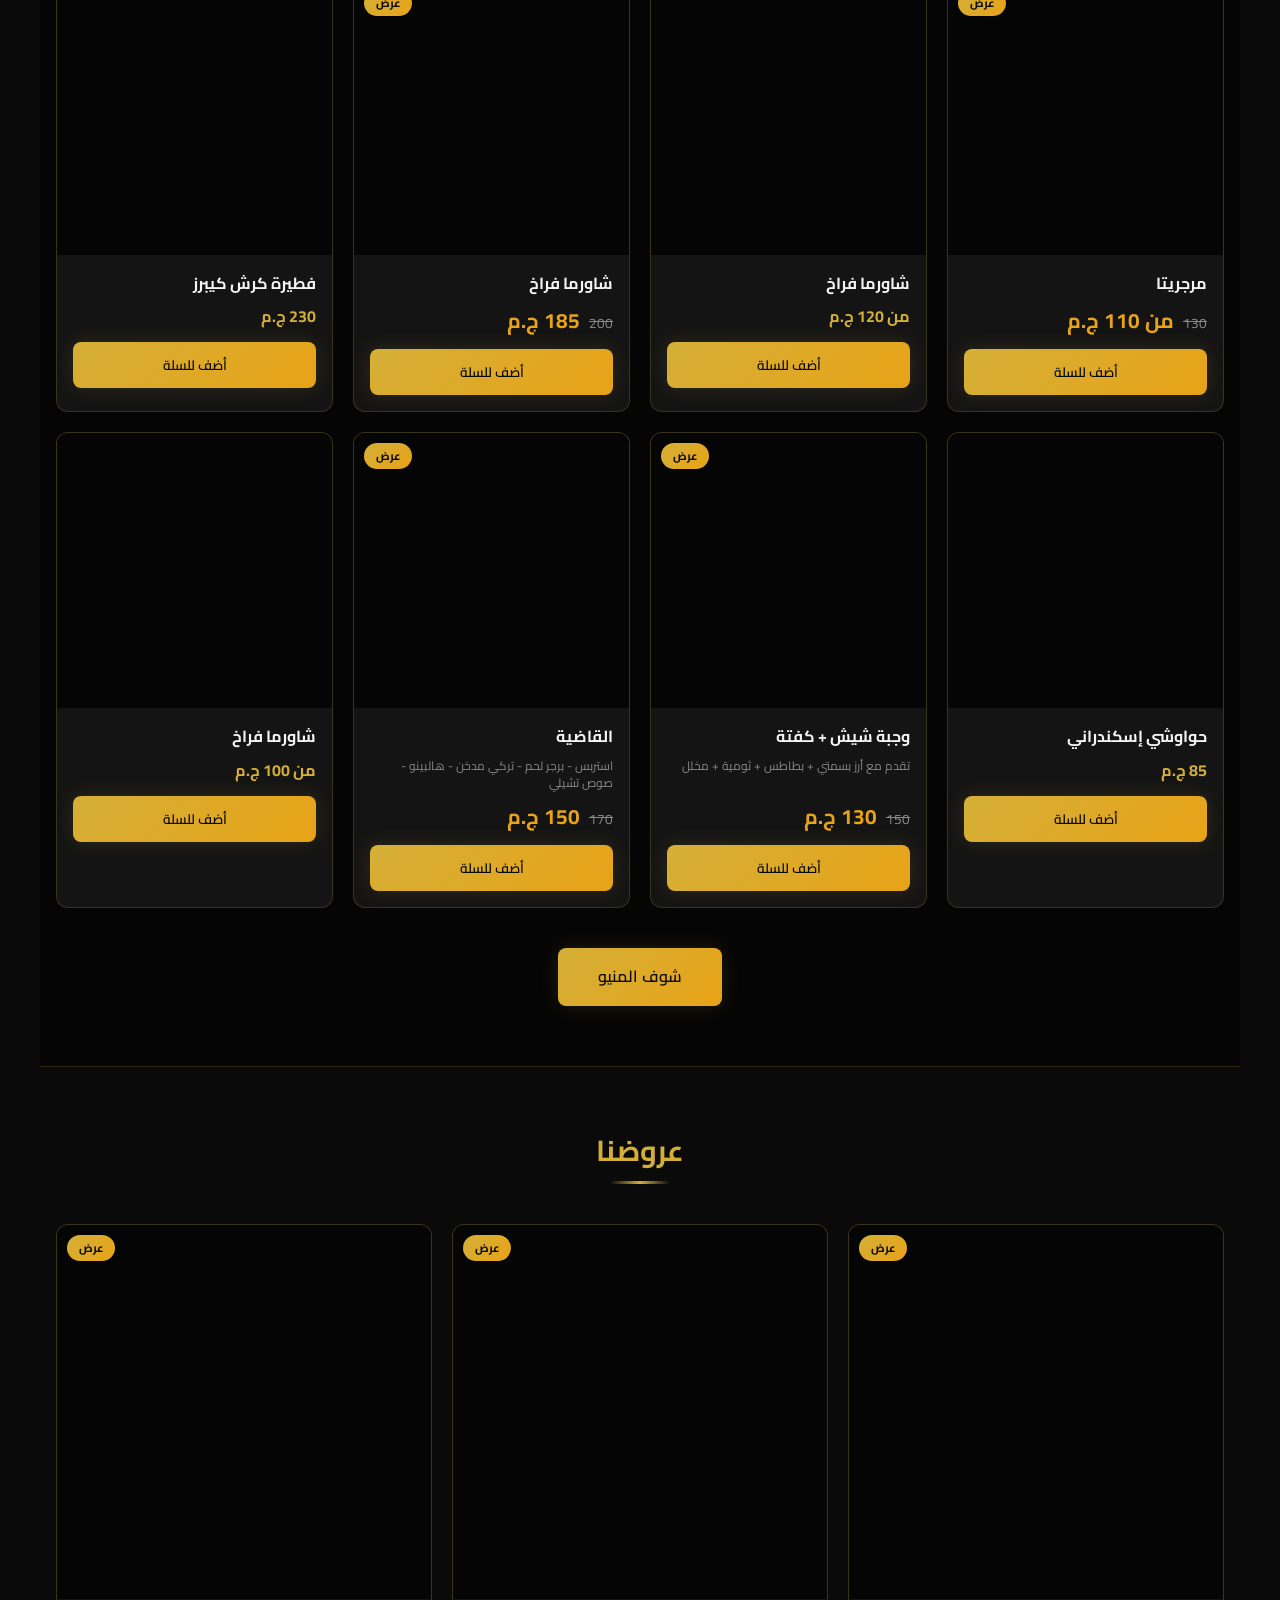
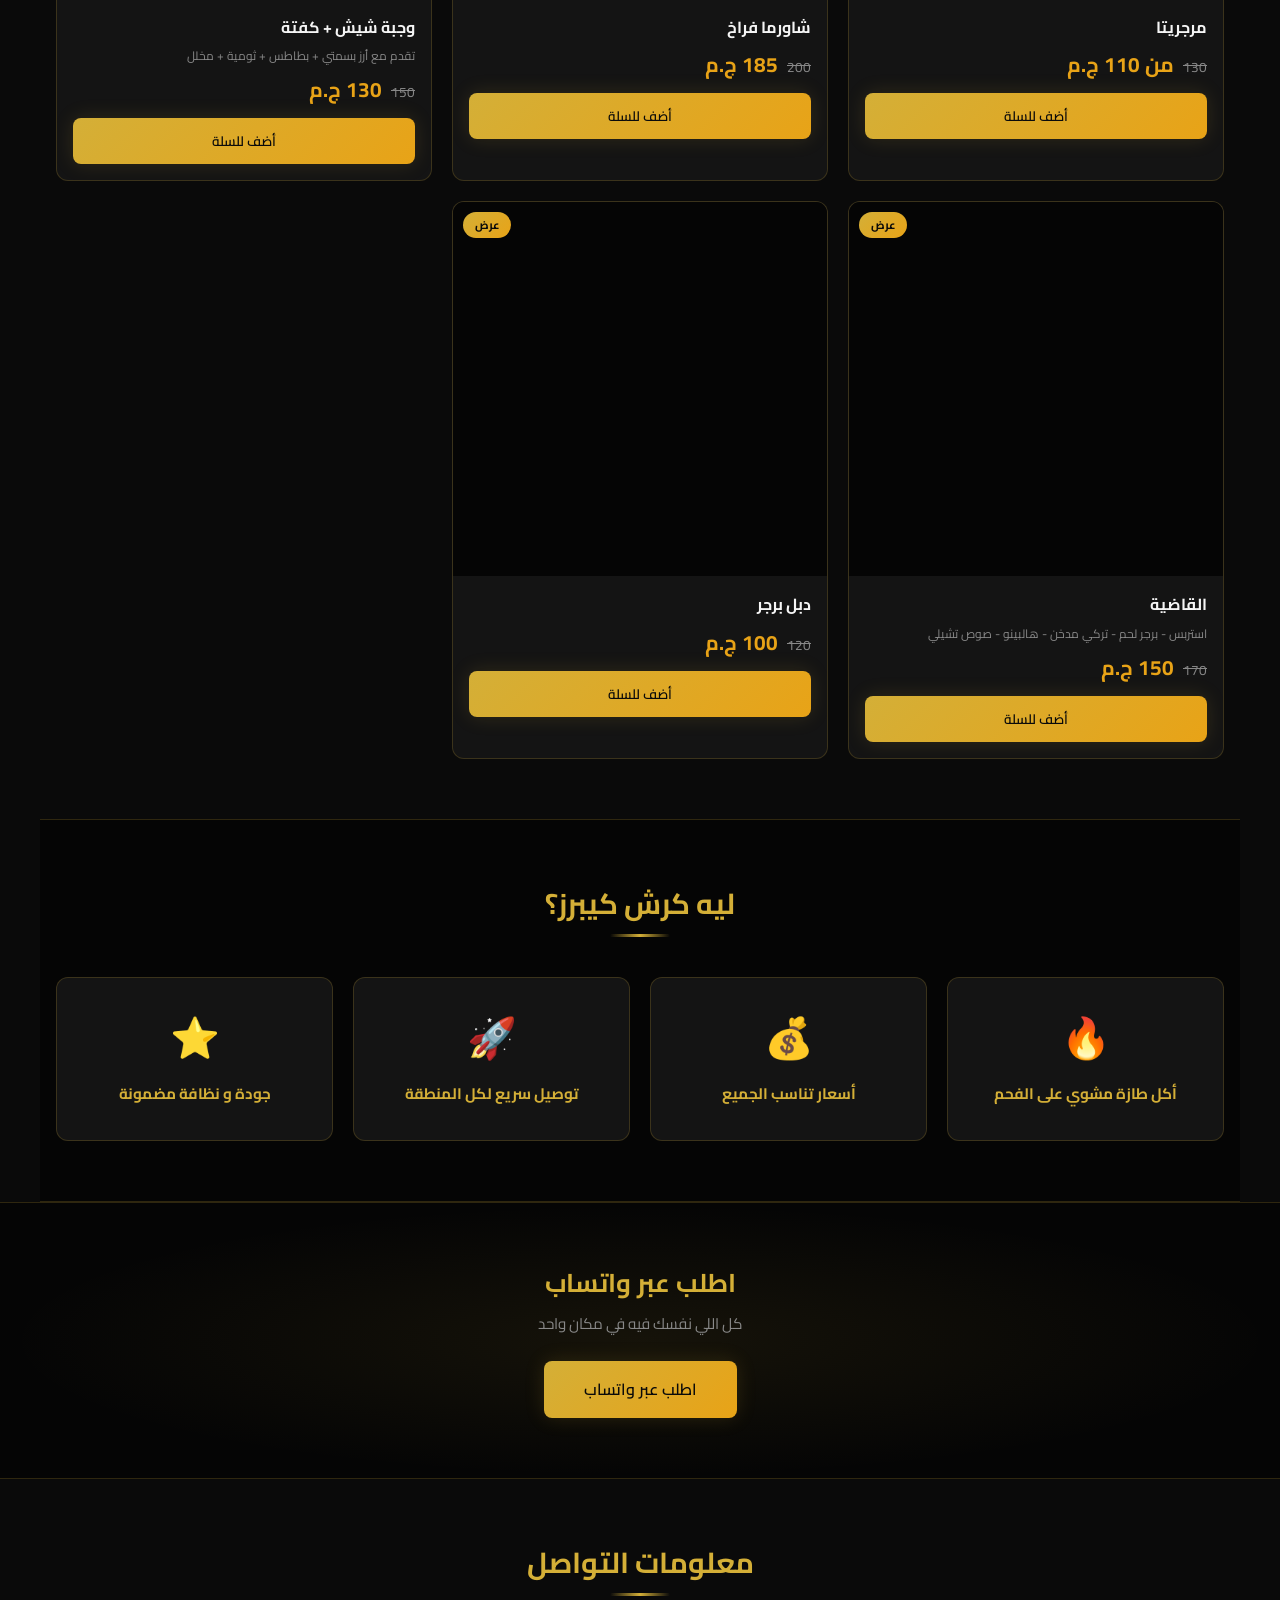
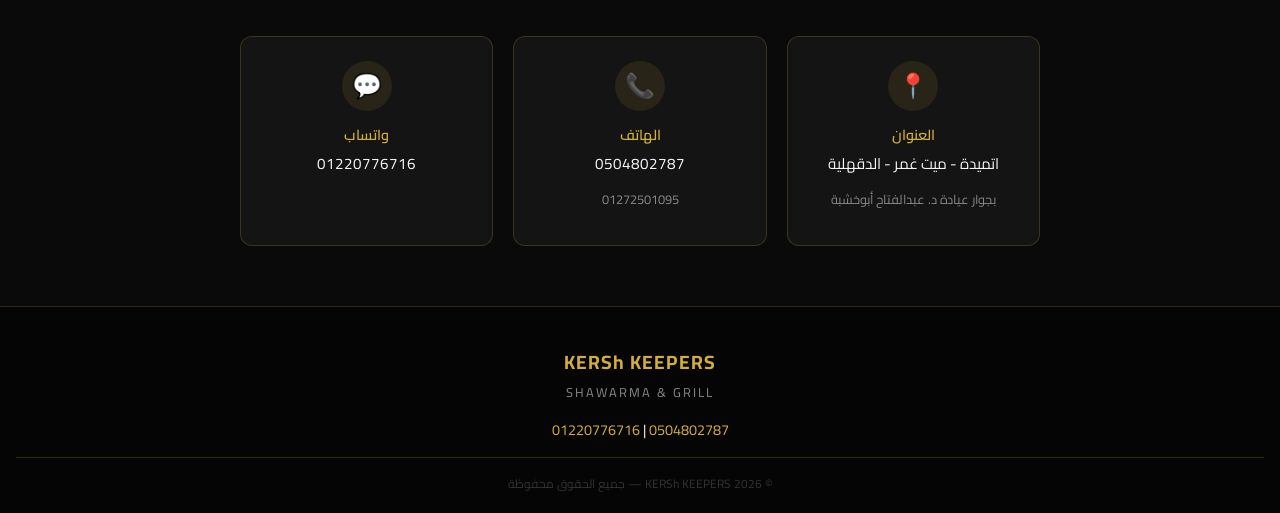
==== commit b07271e1: "add" ====
--- a/index.html
+++ b/index.html
@@ -117,7 +117,7 @@
         <div class="contact-icon">📍</div>
         <h3 data-i18n="contact.address">العنوان</h3>
         <p>اتميدة - ميت غمر - الدقهلية</p>
-        <p class="contact-detail">بجوار عيادة د. عبدالعاطي أبوخشبة</p>
+        <p class="contact-detail">بجوار عيادة د. عبدالفتاح أبوخشبة</p>
       </div>
       <div class="contact-card">
         <div class="contact-icon">📞</div>
